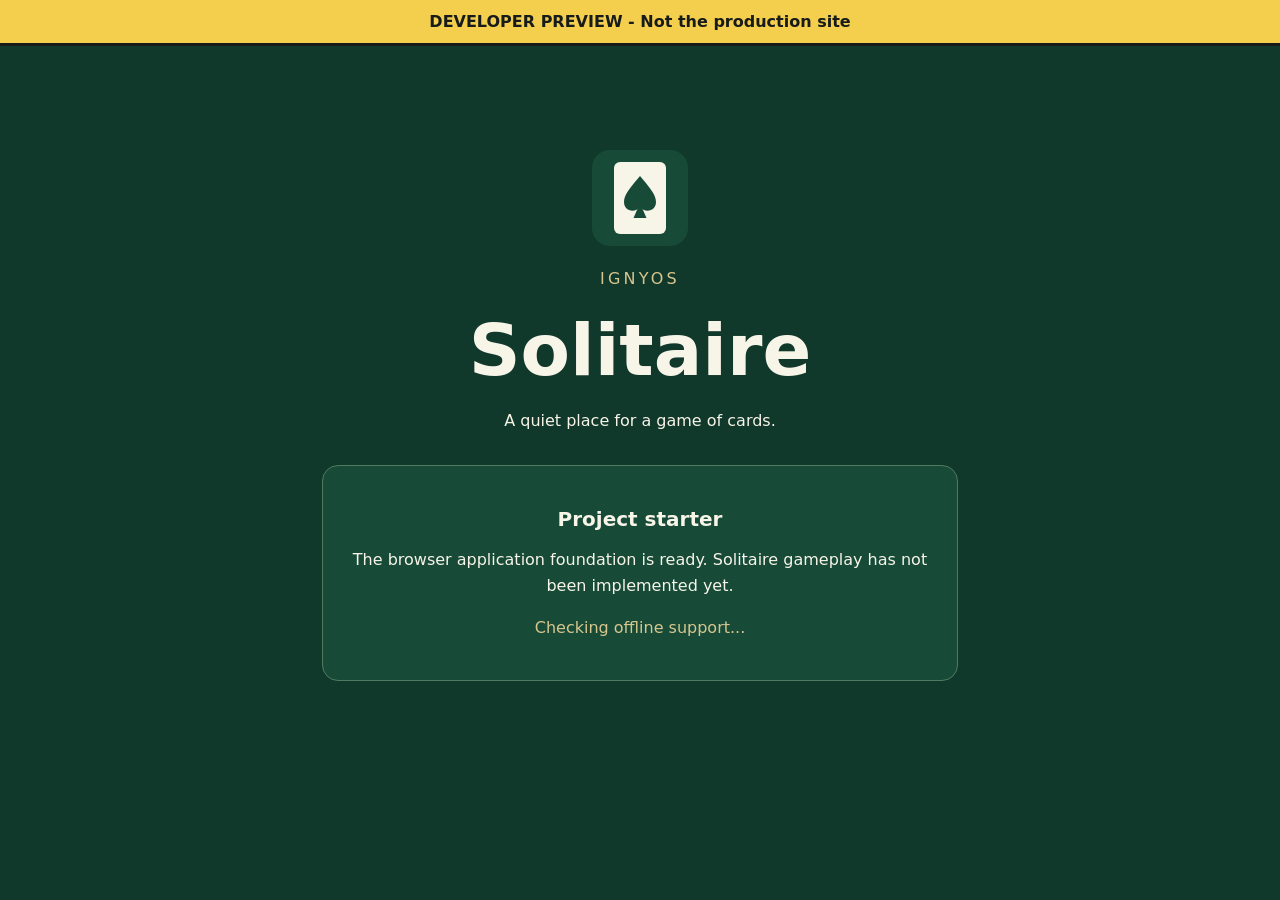
==== docs/index.html @ b7356083 "rel 2026-10-21-23-35" ====
<!--
Generated by project-toolkit
Source: https://github.com/Ignyos/project-toolkit
Commit: 0c9e12c7b9fd60e297e690b5a3943edabe8dc868
Profile: vanilla-js-github-pages-spa
Generated: 2026-10-12T22:06:35Z
-->
<!doctype html>
<html lang="en">
<head>
  <meta charset="utf-8">
  <meta name="viewport" content="width=device-width, initial-scale=1">
  <meta name="theme-color" content="#174b38">
  <meta name="description" content="Solitaire browser application starter.">
  <title>Solitaire</title>
  <link rel="icon" href="./icon.svg" type="image/svg+xml">
  <link rel="manifest" href="./manifest.webmanifest?v=2026-10-21-23-35">
  <link rel="stylesheet" href="./styles.css?v=2026-10-21-23-35">
  <script src="./dev-site-banner.js?v=2026-10-21-23-35" defer></script>
  <script src="./main.js?v=2026-10-21-23-35" defer></script>
</head>
<body>
  <main>
    <img src="./icon.svg" alt="" width="96" height="96">
    <p class="eyebrow">Ignyos</p>
    <h1>Solitaire</h1>
    <p>A quiet place for a game of cards.</p>
    <section aria-labelledby="starter-heading">
      <h2 id="starter-heading">Project starter</h2>
      <p>The browser application foundation is ready. Solitaire gameplay has not been implemented yet.</p>
      <p id="offline-status" role="status">Checking offline support...</p>
    </section>
    <noscript><p>Enable JavaScript to use offline support and the future game.</p></noscript>
  </main>
</body>
</html>
---- docs/styles.css ----
/*
Generated by project-toolkit
Source: https://github.com/Ignyos/project-toolkit
Commit: 0c9e12c7b9fd60e297e690b5a3943edabe8dc868
Profile: vanilla-js-github-pages-spa
Generated: 2026-10-12T22:06:35Z
*/
:root {
  color-scheme: dark;
  font-family: system-ui, sans-serif;
  background: #10382b;
  color: #f7f4e8;
}
* { box-sizing: border-box; }
body { margin: 0; min-width: 280px; }
main { max-width: 700px; margin: 8vh auto; padding: 2rem; text-align: center; }
h1 { font-size: clamp(2.5rem, 10vw, 4.5rem); margin: .25rem 0; }
h2 { font-size: 1.25rem; }
p { line-height: 1.6; }
.eyebrow { letter-spacing: .2em; text-transform: uppercase; color: #d6c68e; }
section { background: #174b38; border: 1px solid #517b60; border-radius: 1rem; padding: 1.5rem; margin-top: 2rem; }
#offline-status { color: #d6c68e; }
.dev-site-banner {
  padding: .75rem 1rem;
  background: #f4cf4e;
  color: #171b1a;
  font-weight: 800;
  text-align: center;
  border-bottom: 3px solid #171b1a;
}
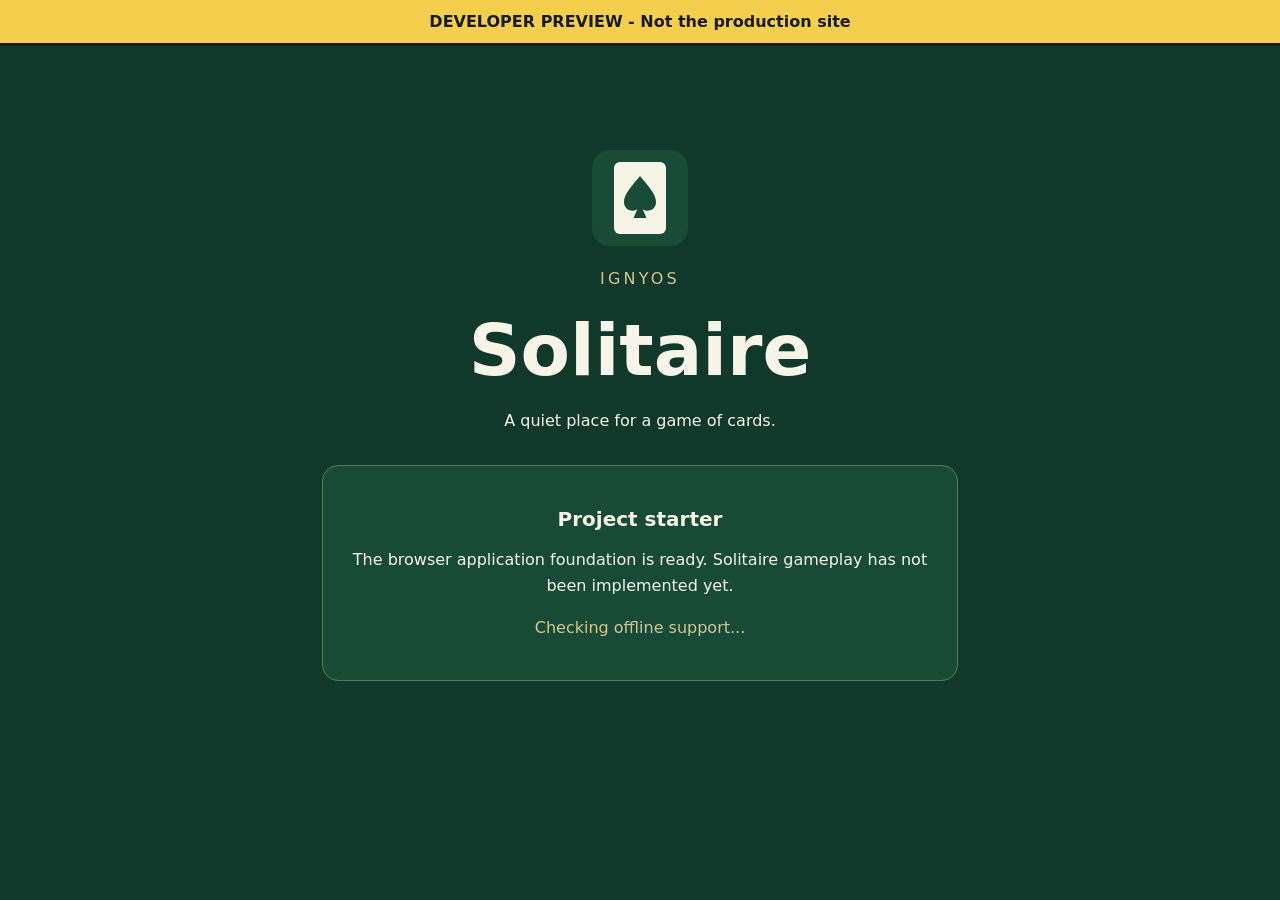
==== commit c73e0491: "chore: dev publish 2026-10-22-00-42 Co-authored-by: Copilot <223556219+Copilot@users.noreply.github." ====
--- a/docs/index.html
+++ b/docs/index.html
@@ -14,10 +14,10 @@
   <meta name="description" content="Solitaire browser application starter.">
   <title>Solitaire</title>
   <link rel="icon" href="./icon.svg" type="image/svg+xml">
-  <link rel="manifest" href="./manifest.webmanifest?v=2026-10-21-23-35">
-  <link rel="stylesheet" href="./styles.css?v=2026-10-21-23-35">
-  <script src="./dev-site-banner.js?v=2026-10-21-23-35" defer></script>
-  <script src="./main.js?v=2026-10-21-23-35" defer></script>
+  <link rel="manifest" href="./manifest.webmanifest?v=2026-10-22-00-42">
+  <link rel="stylesheet" href="./styles.css?v=2026-10-22-00-42">
+  <script src="./dev-site-banner.js?v=2026-10-22-00-42" defer></script>
+  <script src="./main.js?v=2026-10-22-00-42" defer></script>
 </head>
 <body>
   <main>
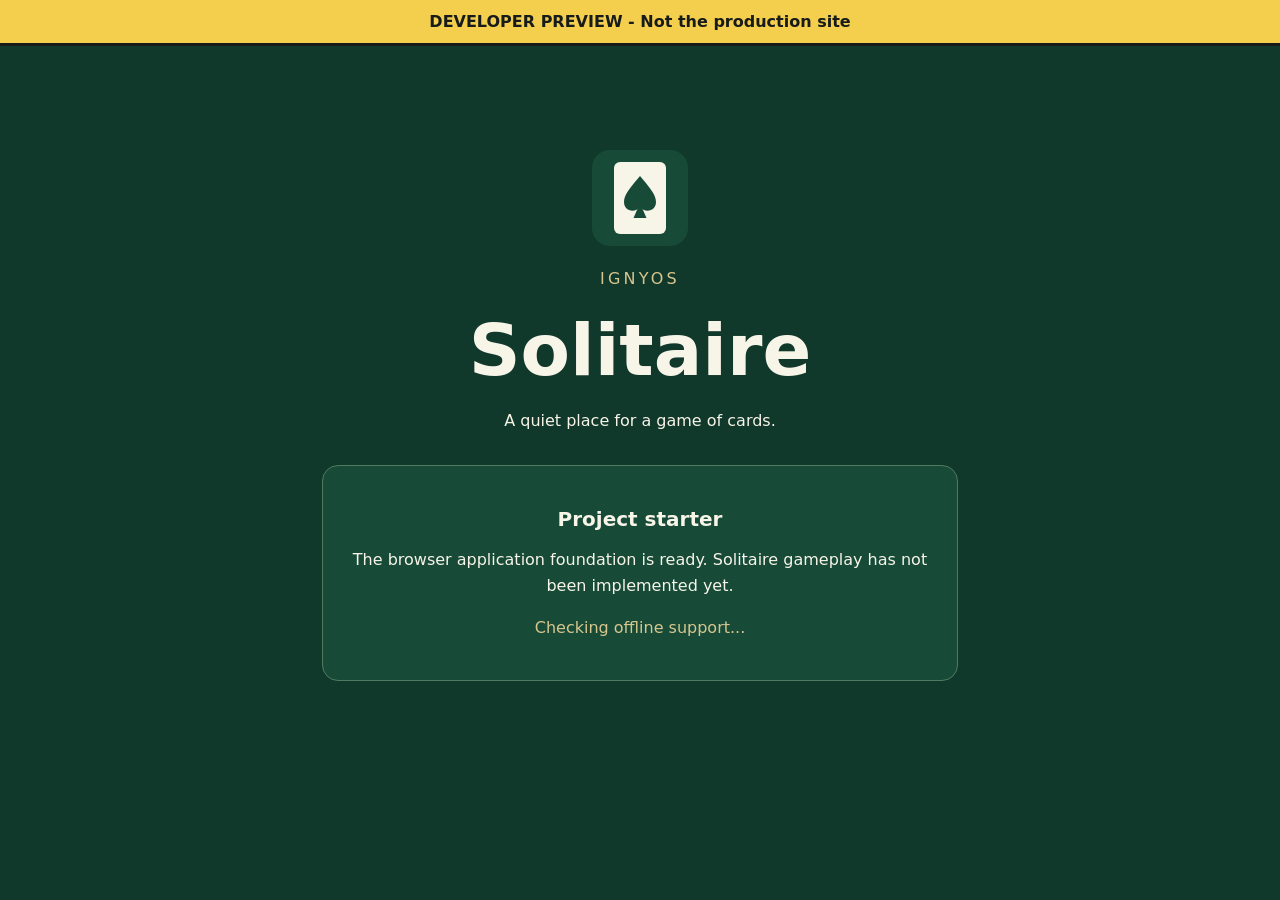
==== commit c1e62325: "chore: dev publish 2026-10-22-23-10 Co-authored-by: Copilot <223556219+Copilot@users.noreply.github." ====
--- a/docs/index.html
+++ b/docs/index.html
@@ -14,10 +14,10 @@
   <meta name="description" content="Solitaire browser application starter.">
   <title>Solitaire</title>
   <link rel="icon" href="./icon.svg" type="image/svg+xml">
-  <link rel="manifest" href="./manifest.webmanifest?v=2026-10-22-00-42">
-  <link rel="stylesheet" href="./styles.css?v=2026-10-22-00-42">
-  <script src="./dev-site-banner.js?v=2026-10-22-00-42" defer></script>
-  <script src="./main.js?v=2026-10-22-00-42" defer></script>
+  <link rel="manifest" href="./manifest.webmanifest?v=2026-10-22-23-10">
+  <link rel="stylesheet" href="./styles.css?v=2026-10-22-23-10">
+  <script src="./dev-site-banner.js?v=2026-10-22-23-10" defer></script>
+  <script src="./main.js?v=2026-10-22-23-10" defer></script>
 </head>
 <body>
   <main>
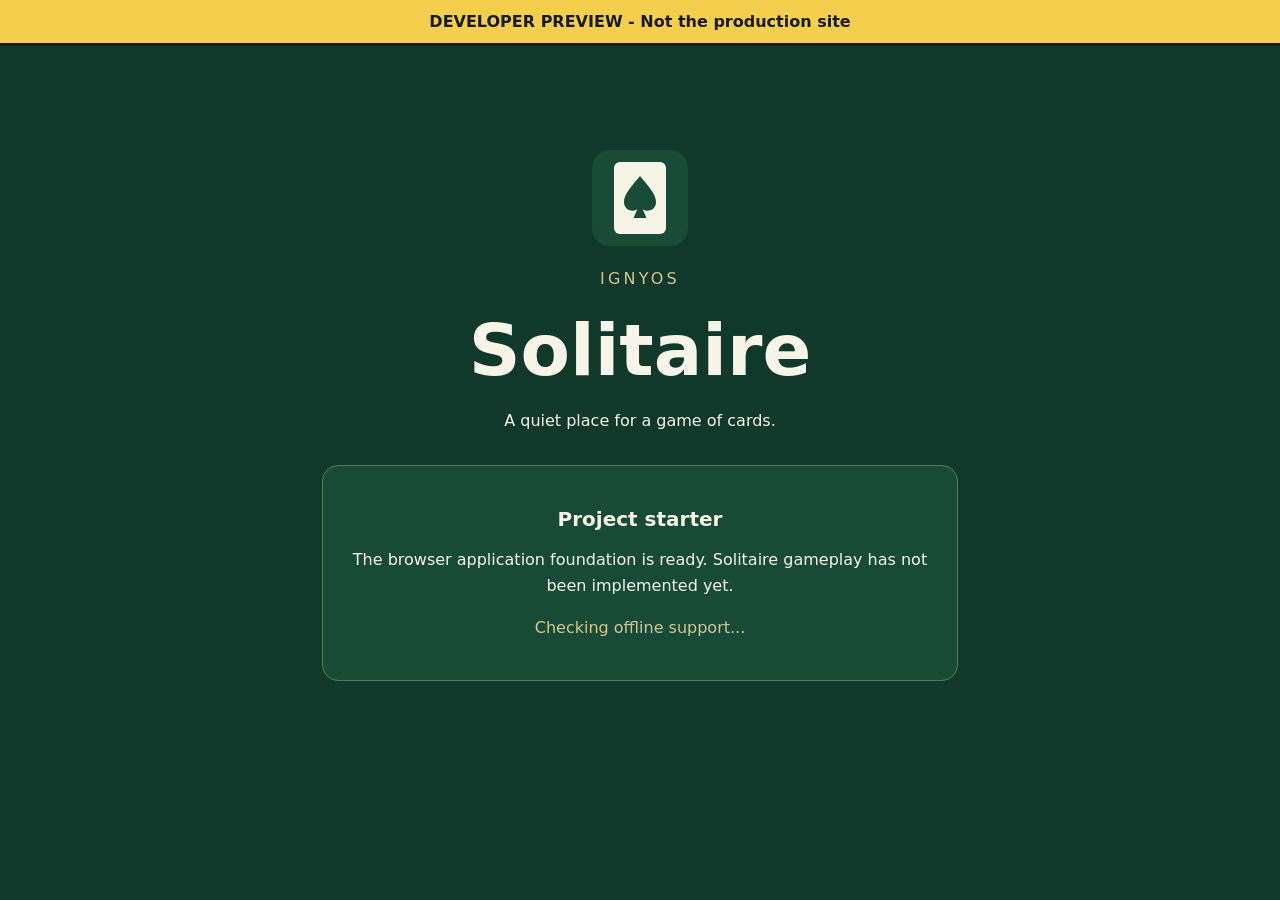
==== commit a04ae619: "chore: dev publish 2026-11-15-16-35 Co-authored-by: Copilot <223556219+Copilot@users.noreply.github." ====
--- a/docs/index.html
+++ b/docs/index.html
@@ -14,10 +14,10 @@
   <meta name="description" content="Solitaire browser application starter.">
   <title>Solitaire</title>
   <link rel="icon" href="./icon.svg" type="image/svg+xml">
-  <link rel="manifest" href="./manifest.webmanifest?v=2026-10-22-23-10">
-  <link rel="stylesheet" href="./styles.css?v=2026-10-22-23-10">
-  <script src="./dev-site-banner.js?v=2026-10-22-23-10" defer></script>
-  <script src="./main.js?v=2026-10-22-23-10" defer></script>
+  <link rel="manifest" href="./manifest.webmanifest?v=2026-11-15-16-35">
+  <link rel="stylesheet" href="./styles.css?v=2026-11-15-16-35">
+  <script src="./dev-site-banner.js?v=2026-11-15-16-35" defer></script>
+  <script src="./main.js?v=2026-11-15-16-35" defer></script>
 </head>
 <body>
   <main>
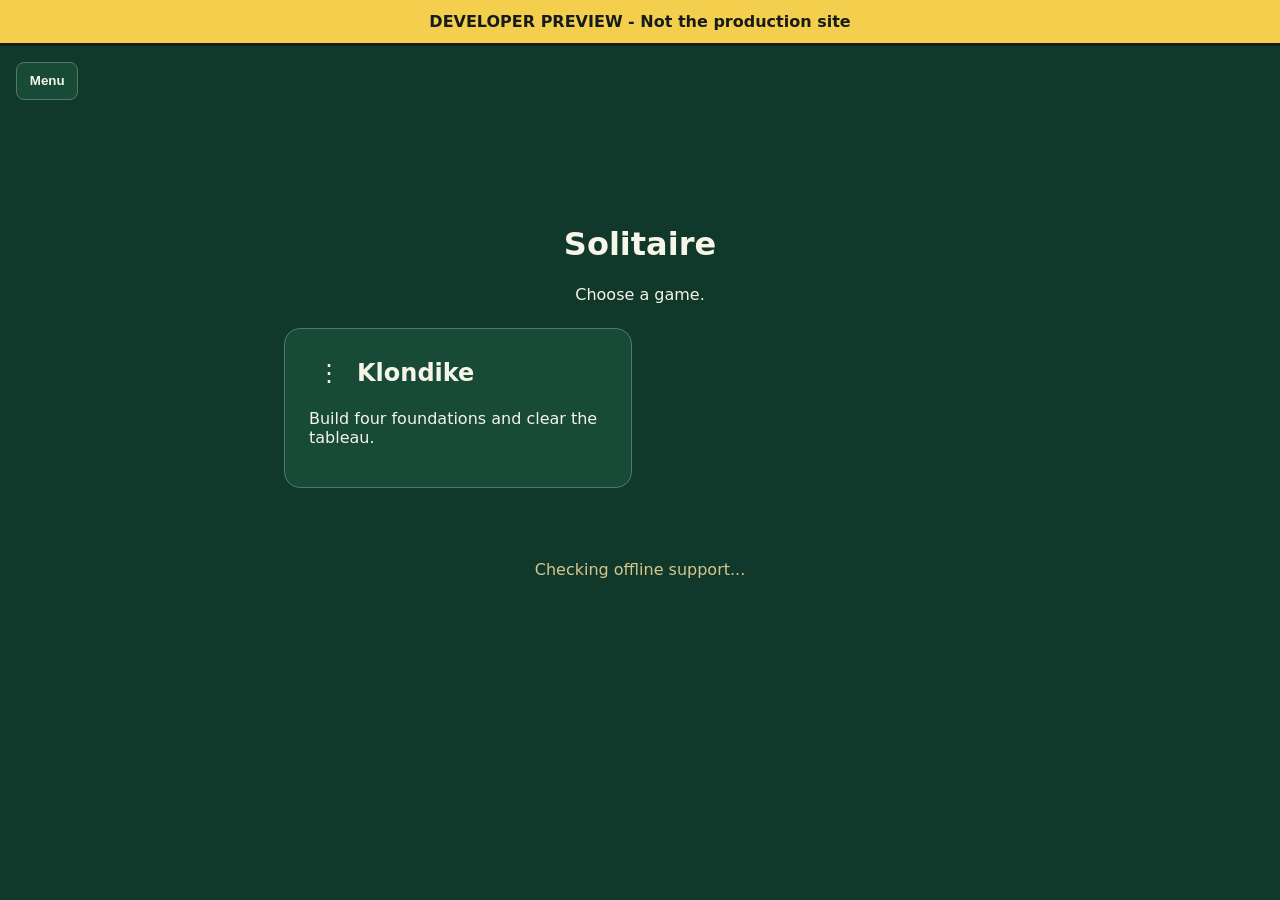
==== commit 6dfb0f57: "feat: add reusable game rules modal Co-authored-by: Copilot <223556219+Copilot@users.noreply.github." ====
--- a/docs/index.html
+++ b/docs/index.html
@@ -14,23 +14,22 @@
   <meta name="description" content="Solitaire browser application starter.">
   <title>Solitaire</title>
   <link rel="icon" href="./icon.svg" type="image/svg+xml">
-  <link rel="manifest" href="./manifest.webmanifest?v=2026-11-15-16-35">
-  <link rel="stylesheet" href="./styles.css?v=2026-11-15-16-35">
-  <script src="./dev-site-banner.js?v=2026-11-15-16-35" defer></script>
-  <script src="./main.js?v=2026-11-15-16-35" defer></script>
+  <link rel="manifest" href="./manifest.webmanifest?v=2026-10-21-23-35">
+  <link rel="stylesheet" href="./styles.css?v=2026-10-21-23-35">
+  <script src="./dev-site-banner.js?v=2026-10-21-23-35" defer></script>
+  <script type="module" src="./main.js?v=2026-10-21-23-35"></script>
 </head>
 <body>
-  <main>
-    <img src="./icon.svg" alt="" width="96" height="96">
-    <p class="eyebrow">Ignyos</p>
-    <h1>Solitaire</h1>
-    <p>A quiet place for a game of cards.</p>
-    <section aria-labelledby="starter-heading">
-      <h2 id="starter-heading">Project starter</h2>
-      <p>The browser application foundation is ready. Solitaire gameplay has not been implemented yet.</p>
-      <p id="offline-status" role="status">Checking offline support...</p>
-    </section>
-    <noscript><p>Enable JavaScript to use offline support and the future game.</p></noscript>
+  <header class="app-header">
+    <button id="app-menu-trigger" class="app-menu-trigger" type="button"
+      aria-expanded="false" aria-controls="app-menu">Menu</button>
+    <nav id="app-menu" class="app-menu" aria-label="Application menu" hidden>
+      <a href="#home">Home</a>
+    </nav>
+  </header>
+  <main id="app-content" class="app-content">
+    <noscript><p>Enable JavaScript to use this application.</p></noscript>
   </main>
+  <p id="offline-status" class="offline-status" role="status">Checking offline support...</p>
 </body>
 </html>
--- a/docs/styles.css
+++ b/docs/styles.css
@@ -10,16 +10,123 @@
   font-family: system-ui, sans-serif;
   background: #10382b;
   color: #f7f4e8;
+  --color-background: #10382b;
+  --color-surface: #174b38;
+  --color-surface-raised: #1d5a43;
+  --color-text: #f7f4e8;
+  --color-accent: #d6c68e;
+  --color-border: #517b60;
+  --color-overlay: rgb(0 0 0 / 65%);
+  --shadow-menu: 0 .5rem 1.5rem rgb(0 0 0 / 35%);
+  --space-sm: .5rem;
+  --space-md: 1rem;
+  --space-lg: 1.5rem;
+  --radius-md: 1rem;
 }
 * { box-sizing: border-box; }
-body { margin: 0; min-width: 280px; }
-main { max-width: 700px; margin: 8vh auto; padding: 2rem; text-align: center; }
-h1 { font-size: clamp(2.5rem, 10vw, 4.5rem); margin: .25rem 0; }
-h2 { font-size: 1.25rem; }
-p { line-height: 1.6; }
-.eyebrow { letter-spacing: .2em; text-transform: uppercase; color: #d6c68e; }
-section { background: #174b38; border: 1px solid #517b60; border-radius: 1rem; padding: 1.5rem; margin-top: 2rem; }
-#offline-status { color: #d6c68e; }
+body { margin: 0; min-width: 280px; background: var(--color-background); color: var(--color-text); }
+a { color: var(--color-accent); }
+button, summary { cursor: pointer; }
+.app-header { position: relative; z-index: 10; padding: var(--space-md); }
+.app-menu-trigger {
+  border: 1px solid var(--color-border);
+  border-radius: .5rem;
+  padding: .65rem .8rem;
+  background: var(--color-surface);
+  color: var(--color-text);
+  font-weight: 700;
+}
+.app-menu {
+  position: absolute;
+  top: calc(100% - var(--space-sm));
+  left: var(--space-md);
+  display: grid;
+  min-width: 220px;
+  gap: var(--space-sm);
+  padding: var(--space-sm);
+  border: 1px solid var(--color-border);
+  border-radius: .75rem;
+  background: var(--color-surface-raised);
+  box-shadow: var(--shadow-menu);
+}
+.app-menu[hidden] { display: none; }
+.app-menu a { padding: .75rem; border-radius: .5rem; text-decoration: none; }
+.app-menu a:hover, .app-menu a:focus-visible { background: var(--color-surface); }
+.app-content { max-width: 760px; margin: 2rem auto 0; padding: var(--space-lg); text-align: center; }
+.eyebrow { letter-spacing: .2em; text-transform: uppercase; color: var(--color-accent); }
+.game-gallery { display: grid; gap: var(--space-md); margin: var(--space-lg) 0; text-align: left; }
+.game-card {
+  position: relative;
+  border: 1px solid var(--color-border);
+  border-radius: var(--radius-md);
+  padding: var(--space-lg);
+  background: var(--color-surface);
+}
+.game-card-header { display: flex; align-items: center; gap: var(--space-sm); }
+.game-card-header h2 { margin: 0; }
+.game-card-menu { position: relative; }
+.game-card-menu-trigger, .modal-close {
+  border: 0;
+  border-radius: .5rem;
+  padding: var(--space-sm);
+  background: transparent;
+  color: var(--color-text);
+  font-size: 1.5rem;
+  line-height: 1;
+}
+.game-card-menu-choices {
+  position: absolute;
+  top: 100%;
+  left: 0;
+  z-index: 1;
+  min-width: 10rem;
+  border: 1px solid var(--color-border);
+  border-radius: .5rem;
+  padding: var(--space-sm);
+  background: var(--color-surface-raised);
+  box-shadow: var(--shadow-menu);
+}
+.game-card-menu-choices[hidden] { display: none; }
+.game-card-menu-choices button {
+  width: 100%;
+  border: 0;
+  border-radius: .5rem;
+  padding: .75rem;
+  background: transparent;
+  color: var(--color-text);
+  text-align: left;
+  font: inherit;
+}
+.game-card-menu-choices button:hover, .game-card-menu-choices button:focus-visible {
+  background: var(--color-surface);
+}
+.modal {
+  width: min(42rem, calc(100% - 2rem));
+  max-height: calc(100% - 2rem);
+  border: 1px solid var(--color-border);
+  border-radius: var(--radius-md);
+  padding: var(--space-lg);
+  background: var(--color-surface);
+  color: var(--color-text);
+  box-shadow: var(--shadow-menu);
+}
+.modal::backdrop { background: var(--color-overlay); }
+.modal-header { display: flex; align-items: center; justify-content: space-between; gap: var(--space-md); }
+.modal-header h2 { margin: 0; }
+.rules-content { text-align: left; }
+.rules-content section { margin-top: var(--space-lg); }
+.rules-content h3 { margin-bottom: var(--space-sm); }
+.rules-content p { line-height: 1.6; }
+.offline-status { margin: var(--space-lg) auto; color: var(--color-accent); text-align: center; }
+.offline-status:empty { display: none; }
+@media (min-width: 700px) {
+  .game-gallery { grid-template-columns: repeat(2, minmax(0, 1fr)); }
+  .app-content { margin-top: 4rem; }
+}
+button:focus-visible, a:focus-visible, summary:focus-visible {
+  outline: 3px solid var(--color-accent);
+  outline-offset: 3px;
+}
 .dev-site-banner {
   padding: .75rem 1rem;
   background: #f4cf4e;
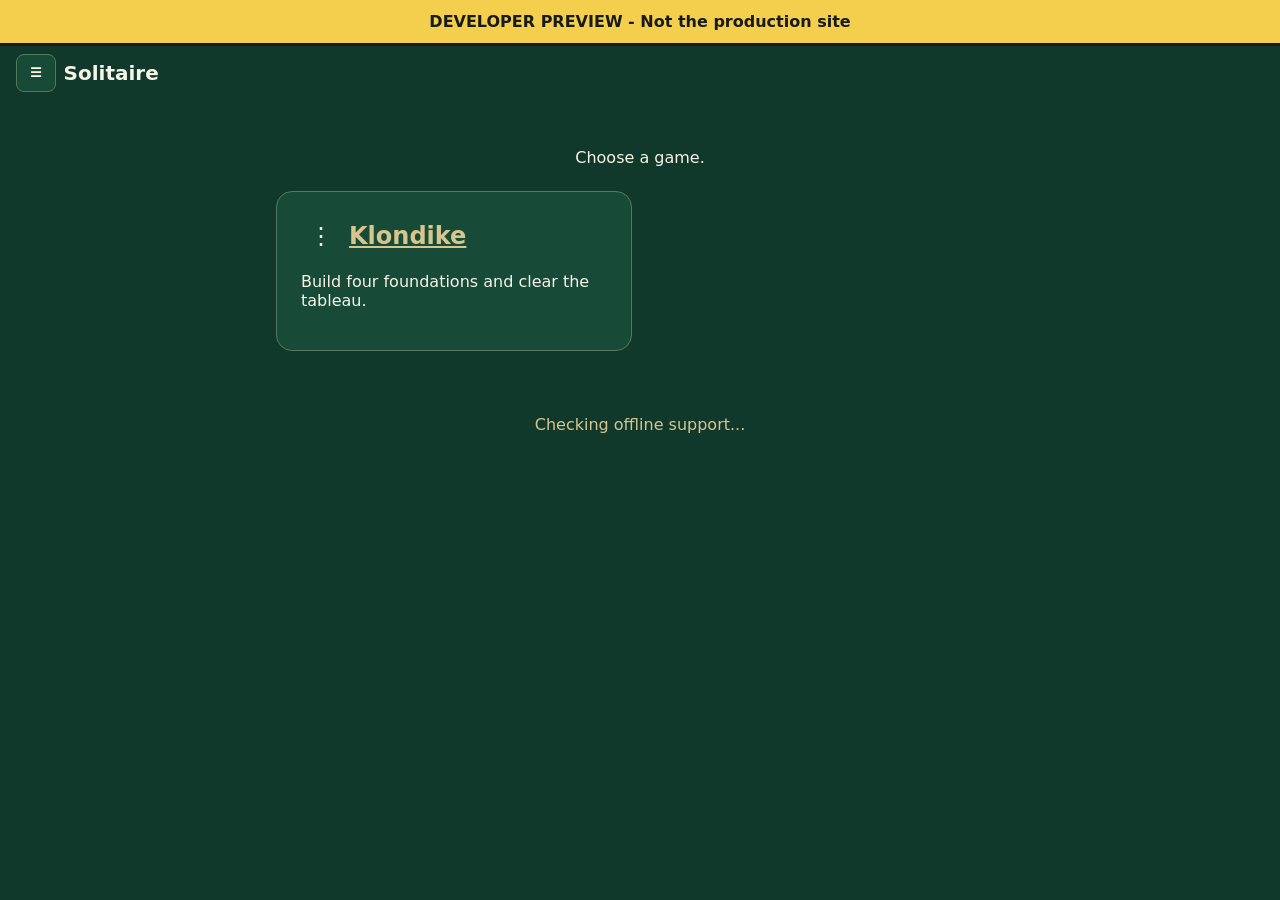
==== commit 35f5ba7f: "Add durable Klondike deal navigation Co-authored-by: Copilot <223556219+Copilot@users.noreply.github" ====
--- a/docs/index.html
+++ b/docs/index.html
@@ -22,7 +22,9 @@
 <body>
   <header class="app-header">
     <button id="app-menu-trigger" class="app-menu-trigger" type="button"
-      aria-expanded="false" aria-controls="app-menu">Menu</button>
+      aria-label="Application menu" aria-expanded="false" aria-controls="app-menu">&#9776;</button>
+    <h1 id="app-title" class="app-title">Solitaire</h1>
+    <div id="game-menu-slot" class="game-menu-slot"></div>
     <nav id="app-menu" class="app-menu" aria-label="Application menu" hidden>
       <a href="#home">Home</a>
     </nav>
--- a/docs/styles.css
+++ b/docs/styles.css
@@ -17,6 +17,11 @@
   --color-accent: #d6c68e;
   --color-border: #517b60;
   --color-overlay: rgb(0 0 0 / 65%);
+  --color-card-face: #fffdf5;
+  --color-card-ink: #1d2421;
+  --color-card-red: #b51f32;
+  --color-card-back: #315884;
+  --color-card-back-detail: #d7e4f2;
   --shadow-menu: 0 .5rem 1.5rem rgb(0 0 0 / 35%);
   --space-sm: .5rem;
   --space-md: 1rem;
@@ -27,7 +32,26 @@
 body { margin: 0; min-width: 280px; background: var(--color-background); color: var(--color-text); }
 a { color: var(--color-accent); }
 button, summary { cursor: pointer; }
-.app-header { position: relative; z-index: 10; padding: var(--space-md); }
+.app-header {
+  position: relative;
+  z-index: 10;
+  display: flex;
+  align-items: center;
+  gap: var(--space-sm);
+  padding: var(--space-sm) var(--space-md);
+}
+.app-title { min-width: 0; margin: 0; font-size: 1.25rem; }
+.app-title-game {
+  position: absolute;
+  width: 1px;
+  height: 1px;
+  margin: -1px;
+  overflow: hidden;
+  clip-path: inset(50%);
+  white-space: nowrap;
+}
+.game-menu-slot { margin-left: auto; }
+.game-menu-slot:empty { display: none; }
 .app-menu-trigger {
   border: 1px solid var(--color-border);
   border-radius: .5rem;
@@ -38,7 +62,7 @@
 }
 .app-menu {
   position: absolute;
-  top: calc(100% - var(--space-sm));
+  top: 100%;
   left: var(--space-md);
   display: grid;
   min-width: 220px;
@@ -52,7 +76,9 @@
 .app-menu[hidden] { display: none; }
 .app-menu a { padding: .75rem; border-radius: .5rem; text-decoration: none; }
 .app-menu a:hover, .app-menu a:focus-visible { background: var(--color-surface); }
-.app-content { max-width: 760px; margin: 2rem auto 0; padding: var(--space-lg); text-align: center; }
+.app-content { max-width: 760px; margin: 0 auto; padding: var(--space-md); text-align: center; }
+.app-content > p:first-child { margin-top: var(--space-sm); }
+.game-content { max-width: none; }
 .eyebrow { letter-spacing: .2em; text-transform: uppercase; color: var(--color-accent); }
 .game-gallery { display: grid; gap: var(--space-md); margin: var(--space-lg) 0; text-align: left; }
 .game-card {
@@ -64,6 +90,15 @@
 }
 .game-card-header { display: flex; align-items: center; gap: var(--space-sm); }
 .game-card-header h2 { margin: 0; }
+.game-card-title {
+  border: 0;
+  padding: 0;
+  background: transparent;
+  color: var(--color-accent);
+  font: inherit;
+  text-align: left;
+  text-decoration: underline;
+}
 .game-card-menu { position: relative; }
 .game-card-menu-trigger, .modal-close {
   border: 0;
@@ -99,6 +134,89 @@
 }
 .game-card-menu-choices button:hover, .game-card-menu-choices button:focus-visible {
   background: var(--color-surface);
+}
+.game-card-menu-choices button:disabled, .game-card-title:disabled {
+  cursor: not-allowed;
+  opacity: .55;
+}
+.app-notice {
+  margin: var(--space-md);
+  padding: var(--space-md);
+  border: 1px solid var(--color-border);
+  border-radius: .5rem;
+  background: var(--color-surface-raised);
+}
+.app-notice:empty { display: none; }
+.app-notice button, .klondike-actions button {
+  margin: var(--space-sm);
+  padding: .65rem .8rem;
+  border: 1px solid var(--color-border);
+  border-radius: .5rem;
+  background: var(--color-surface);
+  color: var(--color-text);
+  font: inherit;
+}
+.klondike-message { margin: var(--space-sm) 0; }
+.klondike-stats { display: flex; flex-wrap: wrap; align-items: center; justify-content: center; gap: 0 var(--space-md); }
+.klondike-stats p { margin: var(--space-sm) 0; }
+.klondike-undo {
+  min-height: 2.75rem;
+  border: 0;
+  border-radius: .5rem;
+  padding: var(--space-sm);
+  background: transparent;
+  color: var(--color-accent);
+  font: inherit;
+}
+.klondike-undo:not(:disabled):hover, .klondike-undo:not(:disabled):focus-visible {
+  background: var(--color-surface-raised);
+}
+.klondike-undo:disabled { color: var(--color-text); cursor: not-allowed; opacity: .65; }
+.klondike-scroll-area { overflow-x: auto; max-width: 34rem; margin: 0 auto; padding-bottom: var(--space-md); }
+.klondike-scroll-hint { margin: var(--space-sm) 0; color: var(--color-accent); }
+.klondike-board {
+  --card-width: 4rem;
+  --card-height: 5.5rem;
+  width: 34rem;
+  text-align: left;
+}
+.klondike-board-top, .klondike-foundations, .klondike-stock-area,
+.klondike-tableau { display: flex; gap: var(--space-sm); }
+.klondike-board-top { justify-content: space-between; margin-bottom: var(--space-lg); }
+.klondike-tableau { justify-content: space-between; }
+.klondike-pile, .klondike-column {
+  width: var(--card-width);
+  min-height: var(--card-height);
+  border: 1px solid var(--color-border);
+  border-radius: .4rem;
+}
+.klondike-card {
+  width: var(--card-width);
+  height: var(--card-height);
+  padding: .35rem;
+  border: 1px solid var(--color-card-ink);
+  border-radius: .4rem;
+  background: var(--color-card-face);
+  color: var(--color-card-ink);
+  font-weight: 700;
+}
+.klondike-card-red { color: var(--color-card-red); }
+.klondike-card-back {
+  border: 3px solid var(--color-card-back-detail);
+  background: var(--color-card-back);
+}
+.klondike-pile .klondike-card, .klondike-column .klondike-card { margin-left: -1px; }
+.klondike-column .klondike-card + .klondike-card { margin-top: -4.25rem; }
+.klondike-game-menu .game-card-menu-trigger { font-size: 1rem; line-height: normal; }
+.klondike-game-menu .game-card-menu-trigger::after { content: " \25be"; }
+.klondike-game-menu .game-card-menu-trigger[aria-expanded="true"]::after { content: " \25b4"; }
+.klondike-game-menu .game-card-menu-choices { right: 0; left: auto; z-index: 11; }
+.klondike-game-menu-label {
+  margin: 0 0 var(--space-sm);
+  border-bottom: 1px solid var(--color-border);
+  padding: var(--space-sm) .75rem;
+  color: var(--color-accent);
+  font-size: .9rem;
 }
 .modal {
   width: min(42rem, calc(100% - 2rem));
@@ -121,7 +239,7 @@
 .offline-status:empty { display: none; }
 @media (min-width: 700px) {
   .game-gallery { grid-template-columns: repeat(2, minmax(0, 1fr)); }
-  .app-content { margin-top: 4rem; }
+  .app-content:not(.game-content) { margin-top: var(--space-lg); }
 }
 button:focus-visible, a:focus-visible, summary:focus-visible {
   outline: 3px solid var(--color-accent);
